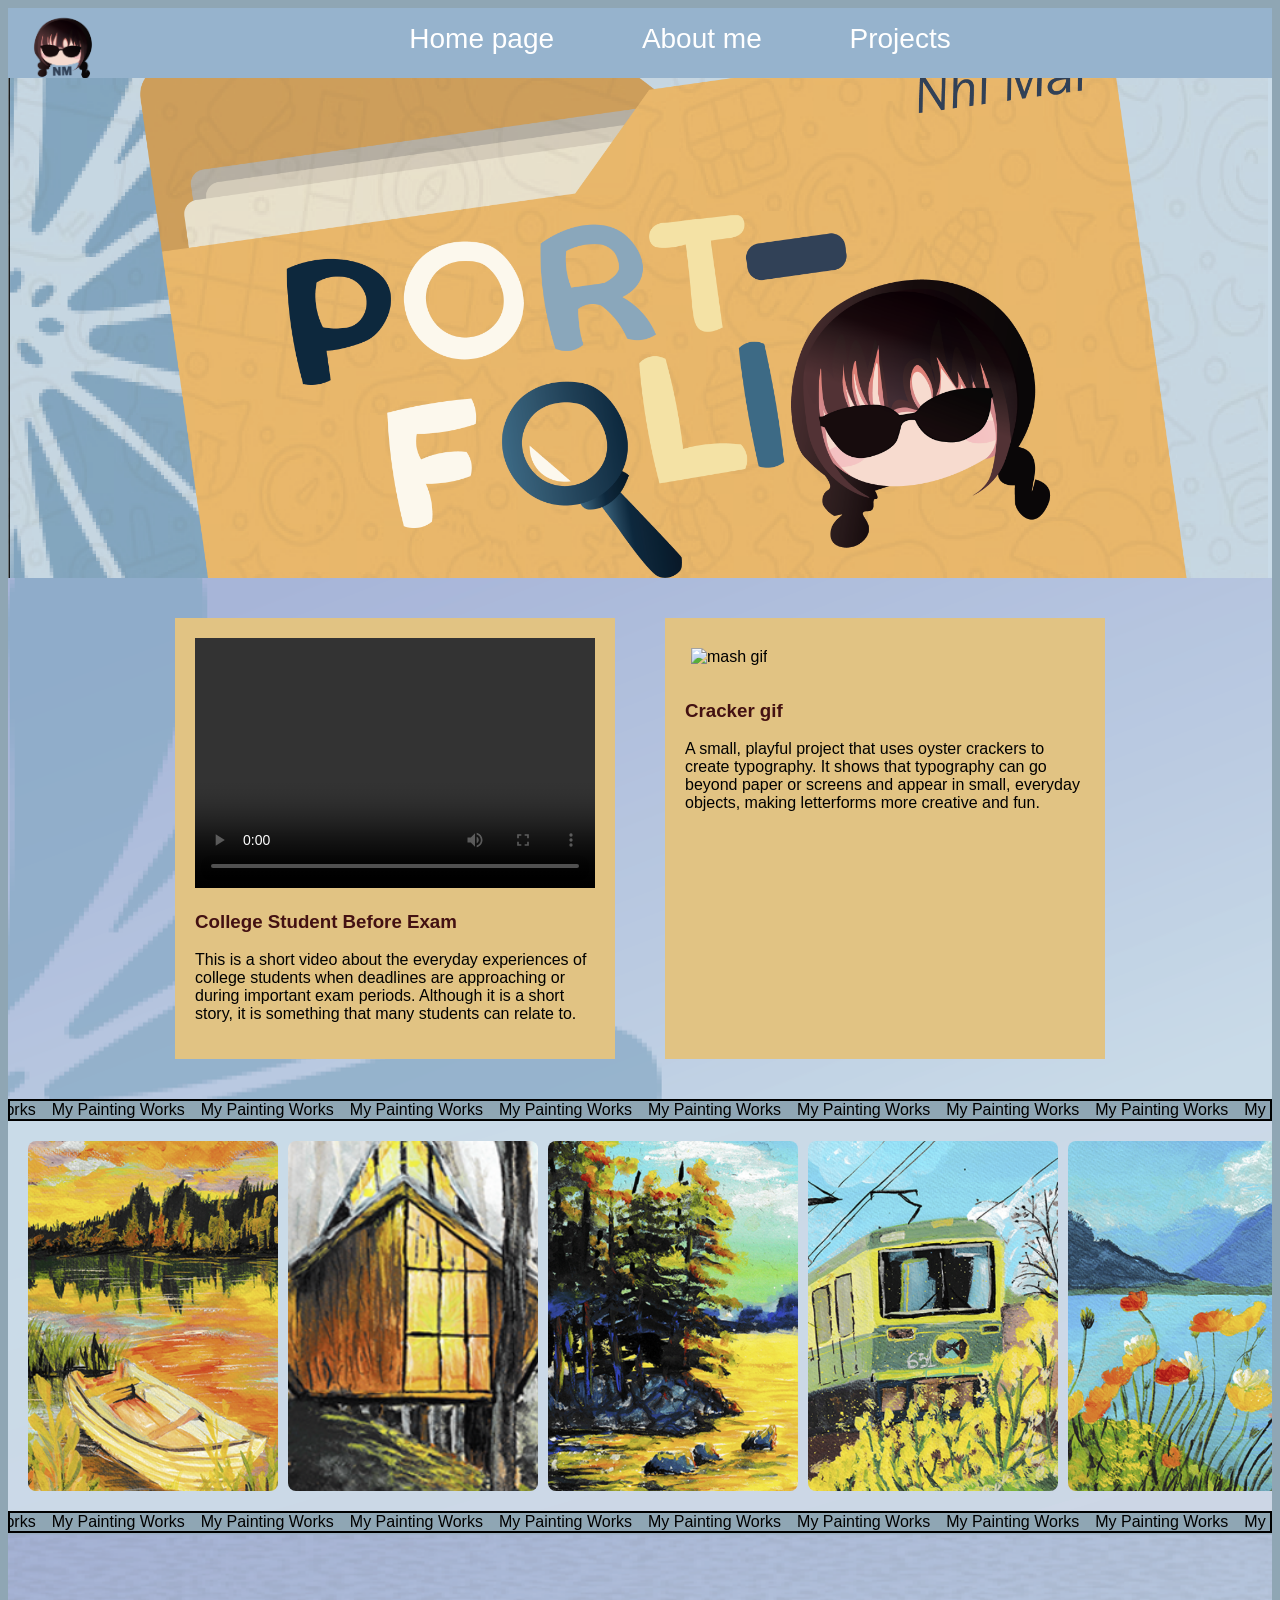
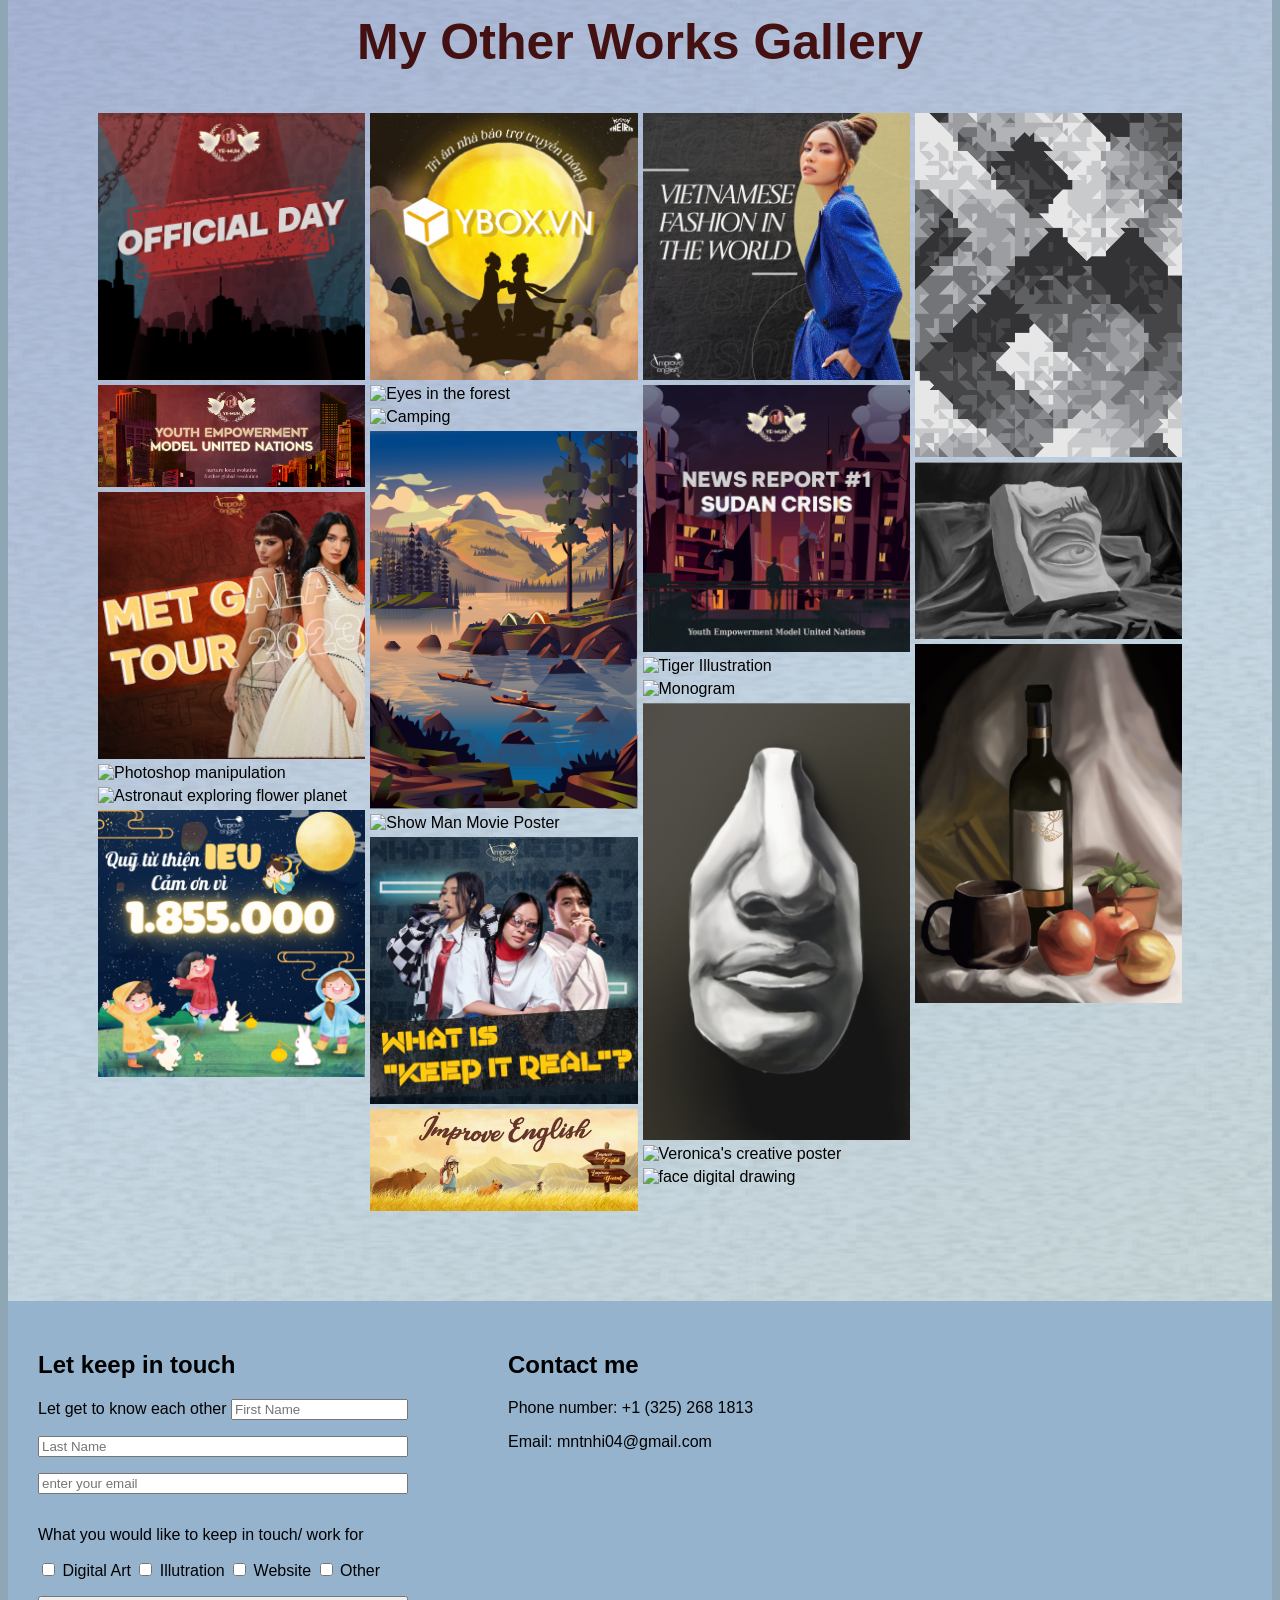
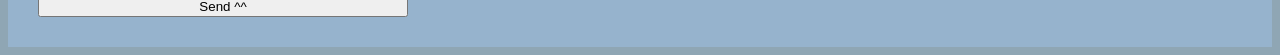
==== projects/index.html @ 87ea7763 "projects page" ====
<!DOCTYPE html>
<html lang="en">
<head>
    <meta charset="UTF-8">
    <title>Project</title>
    <link rel="stylesheet" href="project_ss.css">
</head>
<body>
<header>
    <section>
        <img src="../Photos/logo.png">
    </section>

    <section class="menu">
        <nav class="menu">
            <a href="../home-page">Home page</a>
            <a href="../about-me">About me</a>
            <a href="../projects">Projects</a>
        </nav>
    </section>
</header>
<section class="landing-section">
    <img src="../Photos/portfolio-landing.png" alt="landing">
</section>
<section class="projects">
    <div class="card">
        <video width="400" height="250" controls>
            <source src="../Photos/short-story.mp4" type="video/mp4">
        </video>
        <h3> College Student Before Exam</h3>
        <p> This is a short video about the everyday experiences of college students when deadlines are approaching or
            during important exam periods. Although it is a short story, it is something that many students can relate
            to. </p>
    </div>
    <div class="card">
        <img src="../Photos/Nhi%20Mai_git_final.gif" alt="mash gif">
        <h3> Cracker gif</h3>
        <p> A small, playful project that uses oyster crackers to create typography. It shows that typography can go
            beyond paper or screens and appear in small, everyday objects, making letterforms more creative and fun.</p>
    </div>
</section>
<section class="banner">
    <span>My Painting Works</span>
    <span>My Painting Works</span>
    <span>My Painting Works</span>
    <span>My Painting Works</span>
    <span>My Painting Works</span>
    <span>My Painting Works</span>
    <span>My Painting Works</span>
    <span>My Painting Works</span>
    <span>My Painting Works</span>
    <span>My Painting Works</span>
    <span>My Painting Works</span>
    <span>My Painting Works</span>
    <span>My Painting Works</span>
    <span>My Painting Works</span>
    <span>My Painting Works</span>
    <span>My Painting Works</span>
</section>

<section class="paintings">
    <div class="card">
        <div class="card-inner">
            <div class="card-face font">
                <img src="../Photos/boat-painting.png" alt="boat painting">
            </div>
            <div class="card-face back">
                <h3>Golden hour</h3>
                <p>As a nature enthusiast, I am captivated by the fleeting moments of transition in nature. This piece
                    celebrates the magical transformation of light during the golden hour, a time of day that never
                    fails to inspire me.</p>
            </div>
        </div>
    </div>

    <div class="card">
        <div class="card-inner">
            <div class="card-face font">
                <img src="../Photos/house-painting.png" alt="house painting">
            </div>
            <div class="card-face back">
                <h3>Da Lat House</h3>
                <p>Da Lat, known for its clean and pristine environment, is one of my favorite travel destinations. This
                    painting captures the charm and tranquility of this beloved place, showcasing my appreciation for
                    serene landscapes.</p>
            </div>
        </div>
    </div>

    <div class="card">
        <div class="card-inner">
            <div class="card-face font">
                <img src="../Photos/lake-painting.png" alt="lake painting">
            </div>
            <div class="card-face back">
                <h3>Sunset On The River</h3>
                <p>I find profound beauty in the changing colors of the sky and water at sunset. This painting
                    represents the sacred and tranquil moments I cherish while observing nature's palette shift.</p>
            </div>
        </div>
    </div>

    <div class="card">
        <div class="card-inner">
            <div class="card-face font">
                <img src="../Photos/train-painting.png" alt="train painting">
            </div>
            <div class="card-face back">
                <h3>631 Train</h3>
                <p>In this painting, I attempted to replicate a work by my aunt, experimenting with different techniques
                    and styles. It represents my eagerness to learn and explore diverse artistic methods.</p>
            </div>
        </div>
    </div>

    <div class="card">
        <div class="card-inner">
            <div class="card-face font">
                <img src="../Photos/river-painting.png" alt="river painting">
            </div>
            <div class="card-face back">
                <h3>River Painting</h3>
                <p>This is the painting that ignited my passion for landscape art. Through it, I discovered my love for
                    depicting serene and positive emotions, aiming to bring a sense of peace and tranquility to
                    viewers.</p>
            </div>
        </div>
    </div>

    <div class="card">
        <div class="card-inner">
            <div class="card-face font">
                <img src="../Photos/city-painting.png" alt="city painting">
            </div>
            <div class="card-face back">
                <h3>Little City</h3>
                <p>This artwork is an exploration of the harmony between architecture and nature. Inspired by a model, I
                    challenged myself to blend urban elements with natural beauty, showcasing my versatility in artistic
                    styles.</p>
            </div>
        </div>
    </div>

    <div class="card">
        <div class="card-inner">
            <div class="card-face font">
                <img src="../Photos/chinese-food.png" alt="pudding painting">
            </div>
            <div class="card-face back">
                <h3>Yummy Dessert</h3>
                <p>As a foodie, I enjoy exploring and illustrating unique and delectable dishes. This painting reflects
                    my enthusiasm for discovering and savoring new culinary delights.</p>
            </div>
        </div>
    </div>

    <div class="card">
        <div class="card-inner">
            <div class="card-face font">
                <img src="../Photos/sandwich-painting.png" alt="sandwich painting">
            </div>
            <div class="card-face back">
                <h3>The Breakfast</h3>
                <p>This piece celebrates my favorite morning meal, combining my love for food with my passion for art.
                    It brings to life the simple joys of starting the day with a delicious dish.</p>
            </div>
        </div>
    </div>
</section>

<section class="banner">
    <span>My Painting Works</span>
    <span>My Painting Works</span>
    <span>My Painting Works</span>
    <span>My Painting Works</span>
    <span>My Painting Works</span>
    <span>My Painting Works</span>
    <span>My Painting Works</span>
    <span>My Painting Works</span>
    <span>My Painting Works</span>
    <span>My Painting Works</span>
    <span>My Painting Works</span>
    <span>My Painting Works</span>
    <span>My Painting Works</span>
    <span>My Painting Works</span>
    <span>My Painting Works</span>
    <span>My Painting Works</span>
</section>

<section class="gallery">
    <h2>My Other Works Gallery</h2>
    <div class="social-media-post">
        <img src="../Photos/ye-offical-day.png" alt="social media fro ye-mun">
        <img src="../Photos/yemun-cover.png" alt="Avatar of YE-MUN">
        <img src="../Photos/met-gala.png" alt="YE-MUN news report">
        <img src="../Photos/into-another-world.png" alt="Photoshop manipulation">
        <img src="../Photos/Astronaut.png" alt="Astronaut exploring flower planet">
        <img src="../Photos/iEU.png" alt="Fund raising post">
        <img src="../Photos/ybox-post.png" alt="ybox design">
        <img src="../Photos/photoshop-composite.jpg" alt="Eyes in the forest">
        <img src="../Photos/monogram.png" alt="Camping">
        <img src="../Photos/illutarion-practice.png" alt="Astronaut exploring flower planet">
        <img src="../Photos/show-man.png" alt=" Show Man Movie Poster">
        <img src="../Photos/rap-post.png" alt="Photoshop manipulation">
        <img src="../Photos/ie-cover.png" alt="IE cover avatar">
        <img src="../Photos/fashion-post.png" alt="Fashion Post">
        <img src="../Photos/yemun-news-report.png" alt="Gala post">
        <img src="../Photos/animal-illustration.png" alt="Tiger Illustration">
        <img src="../Photos/sprite-post.png" alt="Monogram">
        <img src="../Photos/half-face-digital.png" alt="Veronica's poster">
        <img src="../Photos/creative-poster.png" alt=" Veronica's creative poster">
        <img src="../Photos/informative-poster.png" alt="face digital drawing">
        <img src="../Photos/achro-design.png" alt="Achro design">
        <img src="../Photos/digital-face.png">
        <img src="../Photos/digital-wine.png">
    </div>
</section>

<footer>
    <section class="left">
        <h2> Let keep in touch </h2>
        <form action="#" method="get">
            <label for="firstname">
                Let get to know each other
                <input type="text" id="firstname" name="firstname" placeholder="First Name" required>
            </label>
            <input type="text" name="lastname" placeholder="Last Name" required>
            <input type="email" name="email" placeholder="enter your email" required>

            <div class="option">
                <p>
                    What you would like to keep in touch/ work for
                </p>
                <label>
                    <input type="checkbox" name="option" value="Digital Art"> Digital Art
                </label>
                <label>
                    <input type="checkbox" name="option" value="Illutration"> Illutration
                </label>
                <label>
                    <input type="checkbox" name="option" value="Website"> Website
                </label>
                <label>
                    <input type="checkbox" name="option" value="Other"> Other
                </label>

            </div>
            <input type="button" value="Send ^^">
        </form>
    </section>

    <section class="right">
        <h2> Contact me</h2>
        <p>
            Phone number: +1 (325) 268 1813
        </p>
        <p>
            Email: mntnhi04@gmail.com
        </p>
    </section>
</footer>
</body>
</html>
---- projects/project_ss.css ----
body {
    font-family: Futura, Helvetica, sans-serif;
    background-color: #8FA6B4;
}

section.banner {
    border: 2px solid black;
    display: flex;
    justify-content: center;
    gap: 1rem;
    overflow: clip;
    font-size: 16px;
    animation: scroll-left 20s linear infinite;

    span {
        white-space: nowrap;
    }
}

header {
    height: 65px;
    background-color: #96B3CD;
    background-repeat: no-repeat;
    background-size: cover;
    display: flex;
    gap: 10px;
    padding: 5px 20px 0 20px;
    font-size: 28px;
    justify-content: space-between;

    img {
        width: 70px;
    }

    section.menu {
        width: 100%;
        display: flex;
        justify-content: center;
        padding-top: 10px;

        nav.menu {
            a {
                text-decoration: none;
                color: white;
                padding: 40px;
                align-items: center;
            }
        }
    }
}

section.landing-section {
    height: 500px;
    overflow: clip;
    position: relative;

    img {
        width: 100%;
        bottom: -50px;
        position: absolute;
    }
}

section.projects {
    flex-wrap: wrap;
    display: flex;
    gap: 50px;
    justify-content: center;
    padding: 40px;
    background-image: url('../Photos/flower-background.png');

    h2 {
        text-align: center;
    }

    div.card {
        width: 400px;
        background-color: #E1C383;
        padding: 20px;

        img {
            width: 390px;
            margin-left: 6px;
            margin-top: 10px;
            padding-bottom: 15px;
        }

        h3 {
            color: #431112;
        }

        a {
            border-radius: 2px 15px;
            height: 50px;
            width: 140px;
            color: #431112;
            background-color: #E1C383;
        }
    }
}

section.paintings {

    display: flex;
    overflow-x: auto;
    padding: 20px;
    gap: 10px;
    background-image: url('../Photos/bg 3.png');

    .card {
        width: 250px;
        height: 350px;
        perspective: 1000px;
        flex-shrink: 0;
    }

    .card-inner {
        position: relative;
        width: 100%;
        height: 100%;
        transition: transform 0.6s;
        transform-style: preserve-3d;
    }

    .card:hover .card-inner {
        transform: rotateY(180deg);
    }

    .card-face {
        position: absolute;
        width: 100%;
        height: 100%;
        backface-visibility: hidden;
        display: flex;
        align-items: center;
        justify-content: center;
        border-radius: 8px;
        overflow: hidden;
    }

    .front {
        img {
            width: 100%;
            height: 100%;
            object-fit: cover;

        }
    }

    .back {
        background: #728071;
        color: white;
        transform: rotateY(180deg);
        display: flex;
        flex-direction: column;
        justify-content: center;
        align-items: center;
        text-align: center;

        h3 {
            font-weight: bold;
            text-align: center;
            font-size: 30px;
        }

        p {
            margin: 13px;
            text-align: center;
            font-weight: normal;
            font-size: 12px;
        }

    }

    .card:hover {
        transform: rotateY(0deg);
        color: white;
    }
}
section.paintings::-webkit-scrollbar {
    display: none;
}
section.gallery {
    background-image: url('../Photos/bg 2.png');
    background-repeat: no-repeat;
    background-size: cover;
    padding: 50px;

    h2 {
        margin-top: 30px;
        text-align: center;
        color: #431112;
        font-size: 50px;
    }

    .social-media-post {
        margin: 40px;
        flex-wrap: wrap;
        columns: 4;
        column-gap: 5px;

        img {
            width: 100%;
            margin-bottom: 5px;
            display: block;
        }
    }
}

footer {
    display: flex;
    background-color: #96B3CD;
    gap: 100px;
    padding: 30px;

    section.right {

    }

    section.left {
        form {
            display: flex;
            gap: 1rem;
            flex-direction: column;

            div.choices {
                display: flex;

                label {
                    gap: 1rem;
                }
            }
        }
    }
}
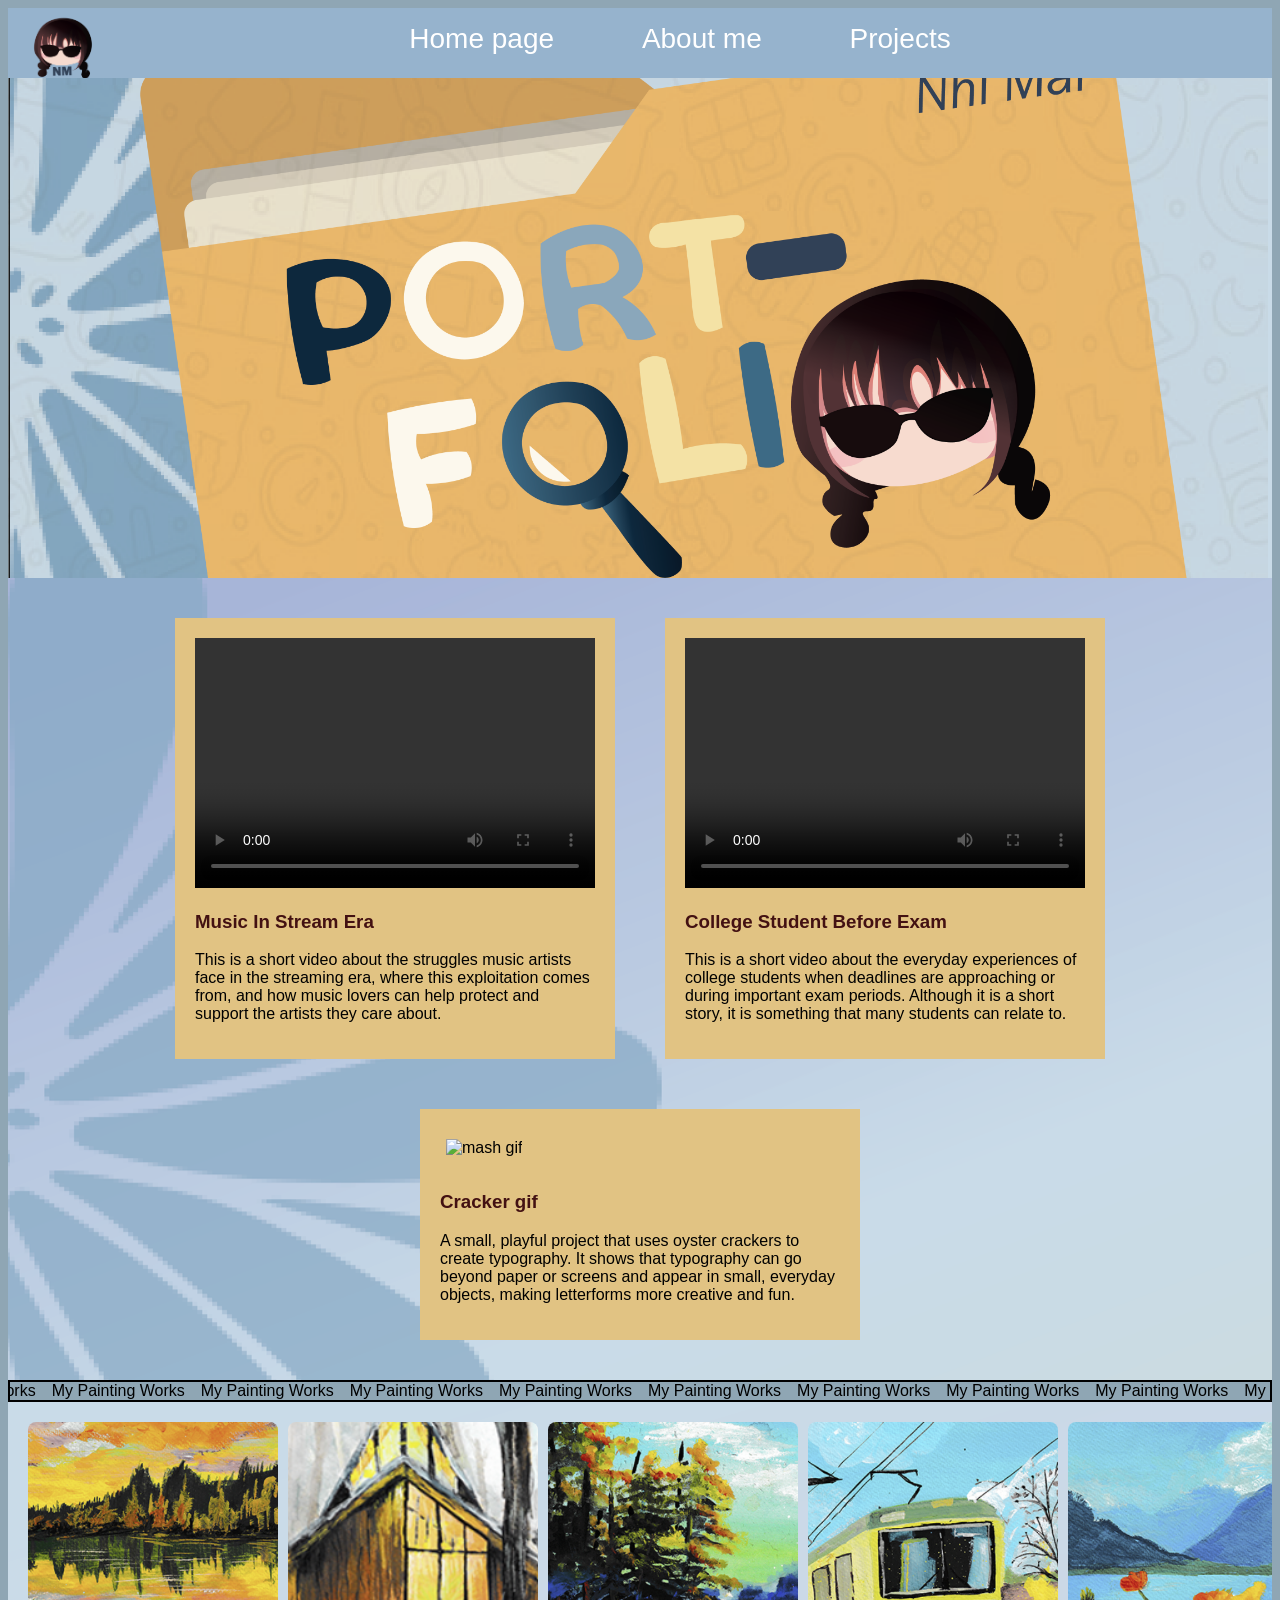
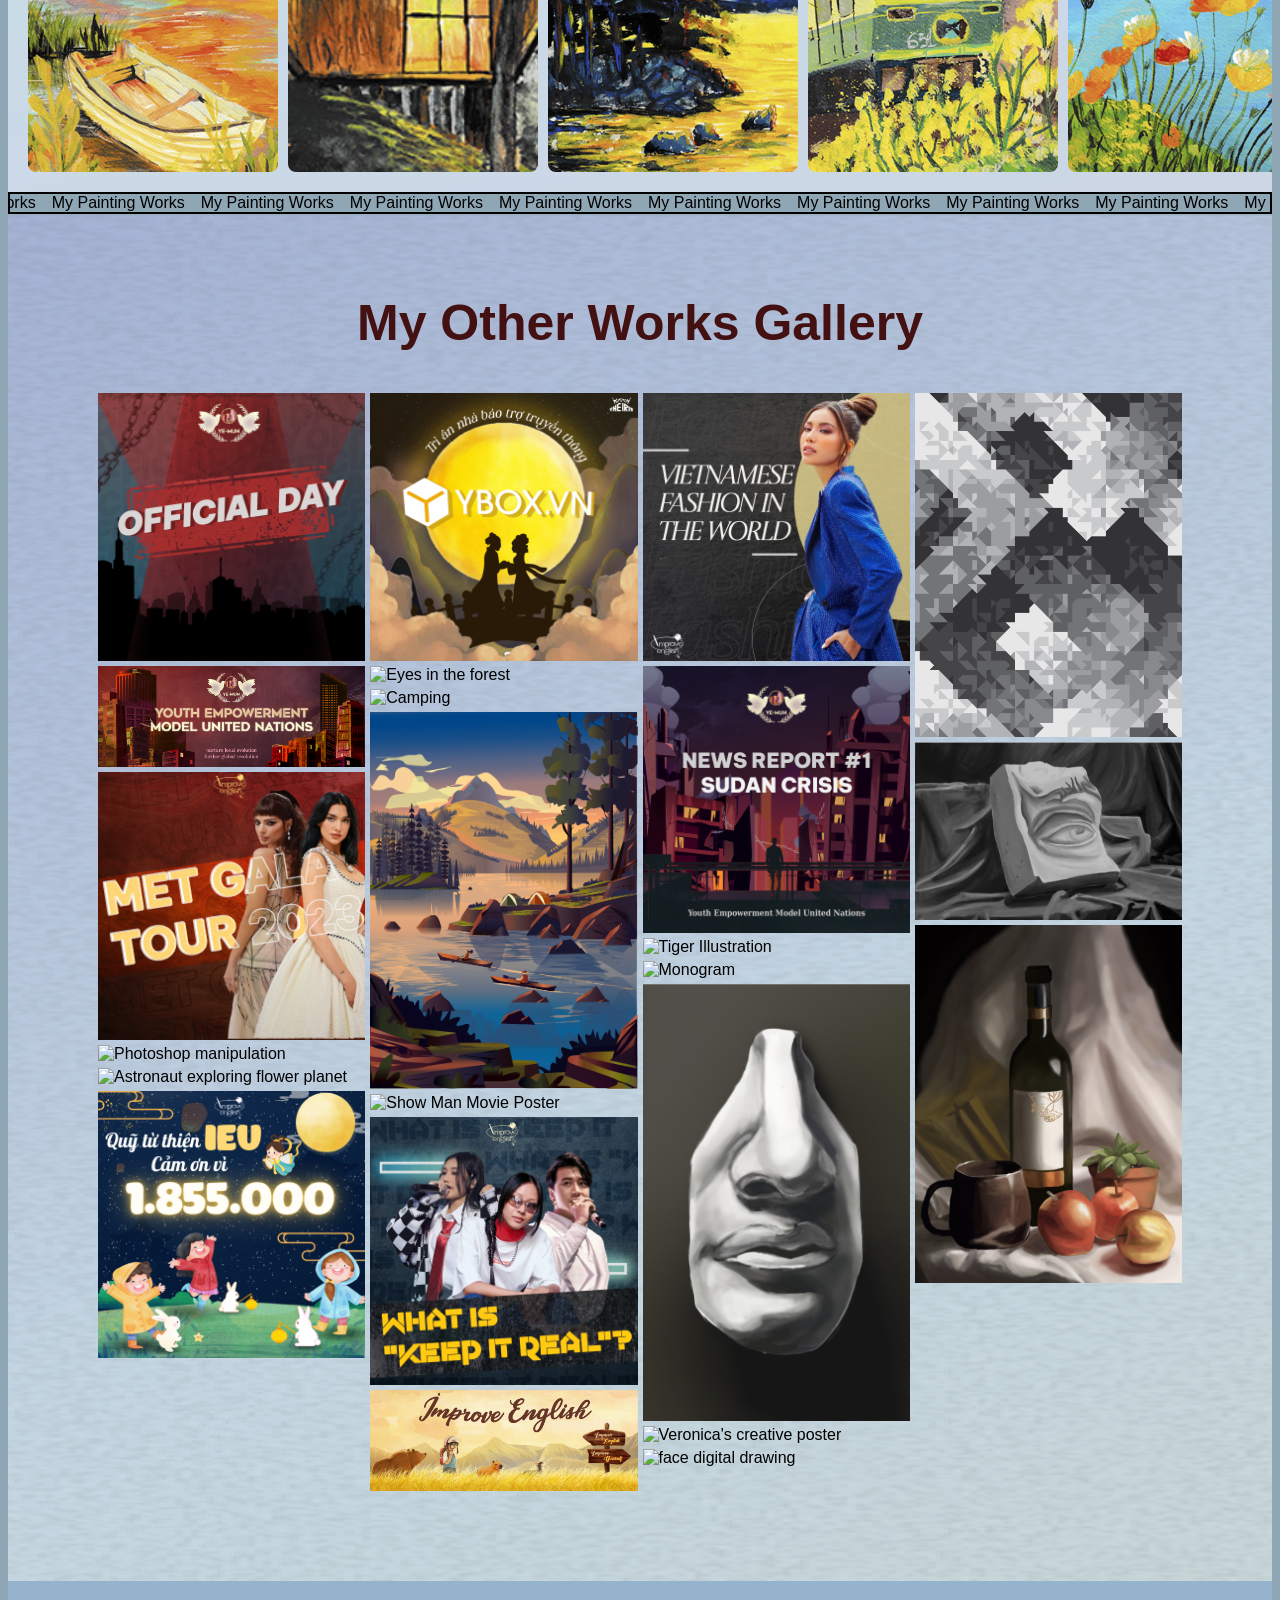
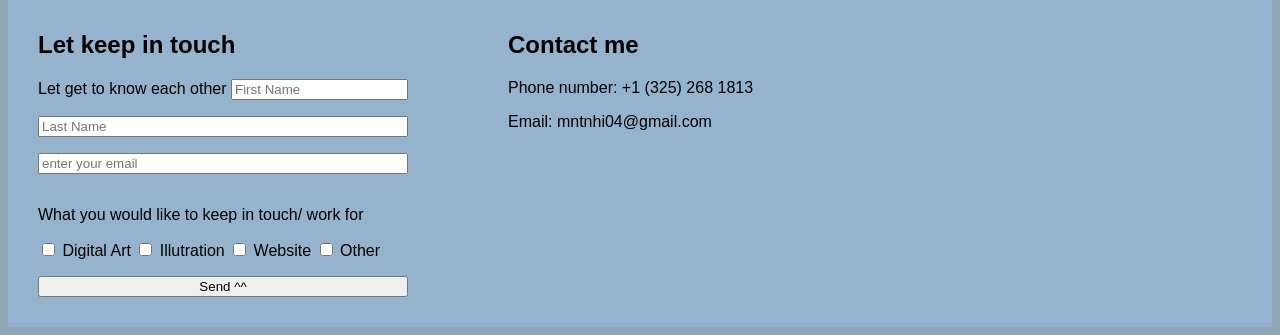
==== commit 74c617e6: "add in video in the project page" ====
--- a/projects/index.html
+++ b/projects/index.html
@@ -23,6 +23,14 @@
     <img src="../Photos/portfolio-landing.png" alt="landing">
 </section>
 <section class="projects">
+    <div class="card">
+        <video width="400" height="250" controls>
+            <source src="../Photos/writing%20video.mp4" type="video/mp4">
+        </video>
+        <h3> Music In Stream Era</h3>
+        <p> This is a short video about the struggles music artists face in the streaming era, where this exploitation
+            comes from, and how music lovers can help protect and support the artists they care about. </p>
+    </div>
     <div class="card">
         <video width="400" height="250" controls>
             <source src="../Photos/short-story.mp4" type="video/mp4">
